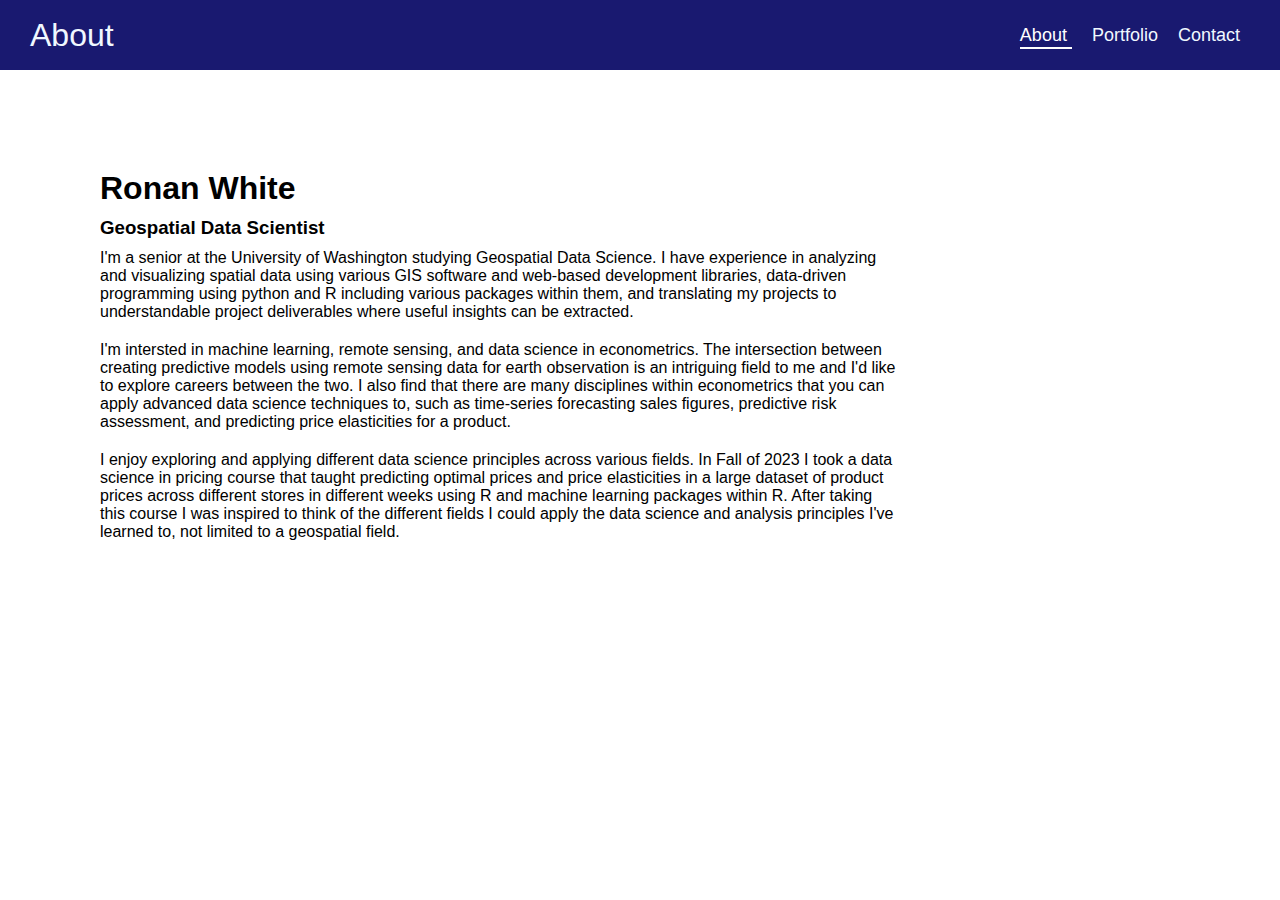
==== index.html @ 73f21b73 "created html pags for each navbar link, css and javascript files for personal website" ====
<!DOCTYPE html>
<html lang="en">
<head>
    <meta charset="UTF-8">
    <meta name="viewport" content="width=device-width, initial-scale=1.0">
    <link rel="stylesheet" href="style.css">
    <title>Personal Website</title>
</head>
<body>
    <nav>
        <div class="nav-left">
            <a href="index.html" class="name">About</a>
        </div>
        <div class="nav-right">
            <ul class="nav-links">
                <li><a class="active" href="index.html">About</a></li>
                <li><a href="portfolio.html">Portfolio</a></li>
                <li><a href="contacts.html">Contact</a></li>
            </ul>

            <div class="hamburger-menu">
                <div></div>
                <div></div>
                <div></div>
            </div>
        </div>
    </nav>

    <main>
        <div class="textMain">
            <div class="text-block">
                <h1>Ronan White</h1>
                <h3>Geospatial Data Scientist</h3>
                <p>
                    I'm a senior at the University of Washington studying Geospatial Data Science. I have experience in analyzing
                    and visualizing spatial data using various GIS software and web-based development libraries, data-driven programming
                    using python and R including various packages within them, and translating my projects to understandable project
                    deliverables where useful insights can be extracted.
                </p>
                <p>
                    I'm intersted in machine learning, remote sensing, and data science in econometrics. The intersection between creating
                    predictive models using remote sensing data for earth observation is an intriguing field to me and I'd like to explore
                    careers between the two. I also find that there are many disciplines within econometrics that you can apply advanced
                    data science techniques to, such as time-series forecasting sales figures, predictive risk assessment, and predicting
                    price elasticities for a product.
                </p>
                <p>
                    I enjoy exploring and applying different data science principles across various fields. In Fall of 2023 I took
                    a data science in pricing course that taught predicting optimal prices and price elasticities in a large dataset
                    of product prices across different stores in different weeks using R and machine learning packages within R. After
                    taking this course I was inspired to think of the different fields I could apply the data science and analysis
                    principles I've learned to, not limited to a geospatial field.
                </p>
            </div>
        </div>
    </main>
    <script src="script.js"></script>
</body>

</html>
---- style.css ----
* {
    padding: 0;
    margin: 0;
    box-sizing: border-box;
    text-decoration: none;
    list-style: none;
    font-family: sans-serif;
}

/* body { IMAGE CODE
    display: flex; 
    flex-direction: column;
    align-items: center;
} */

.name {
    color:aliceblue;
    font-size: 32px;
}

p {
    margin-bottom: 20px; /* Set the desired margin between paragraphs */
}

h1 {
    margin-bottom: 10px;
}

h3 {
    margin-bottom: 10px;
}

nav {
    height: 70px;
    display: flex;
    align-items: center;
    justify-content: space-between;
    padding: 30px;
    background-color:midnightblue;
    z-index: 2;
    width: 100%;
}

/* .textMain {
    margin: 100px;
    text-align: center;
    display: flex;
    flex-direction: row;
    justify-content: flex-start;
    align-items: left;
    gap: 40px;
    max-width: 800px; 
    overflow-wrap: break-word; Allow words to break and wrap
} */

.textMain {
    margin: 100px;
    text-align: center;
    max-width: 800px; /* Set the maximum width as needed */
}

.text-block {
    text-align: left; /* Align text on the left side */
    word-wrap: break-word; /* Allow words to break and wrap */
    max-width: 100%; /* Ensure text doesn't overflow its container */
}

.nav-links {
    display: flex;
    align-items: flex-end;
}

/* .image-container { IMAGE CODE
    background-image: no-repeat cover center center url(/portrait.jpeg);
    height: 90vh;
    width: 100%;
    display: flex;
    justify-content: center;
    align-items: center;
} */

.nav-links li a {
    color:aliceblue;
    font-size: 18px;
    margin: 5px 10px;
}

.nav-links li a:hover,
.nav-links li a.active {
    color: #ffffff;
    padding: 0 5px 2px 0;
    border-bottom: 2px solid #ffffff;
}

.hamburger-menu {
    margin-left: 20px;
    cursor: pointer;
    display: none;
}

.hamburger-menu div {
    width: 30px;
    height: 2px;
    margin: 6px 0;
    background-color: #fff;
}

@media only screen and (max-width: 768px) {

    nav {
        position: relative;
        padding: 0 20px;
        z-index: 2;
    }

    .imageContainer {
        background-image: no-repeat center center/cover url(/portrait.jpeg);
        height: auto;
        width: 100%;
        z-index: -2;
    }

    .hamburger-menu {
        display: block;
    }

    .nav-links {
        margin: 0;
        position: fixed;
        display: flex;
        flex-direction: column;
        align-items: center;
        justify-content: space-evenly;
        gap: 20px;
        height: auto;
        top: -250%;
        left: 0;
        width: 100%;
        padding: 30px;
        transition: 0.3s;
    }

    .nav-links.active {
        opacity: 0.7;
        top: 70px;
        background-color:midnightblue;
    }

    .nav-links li a {
        display: block;
        text-align: center;
        color:aliceblue;
        font-size: 20px;
        margin: 5px 0;
        padding: 10px 100px;
        transition: 0.2s;
    }

    .textMain {
        font-size: 14px;
    }
}
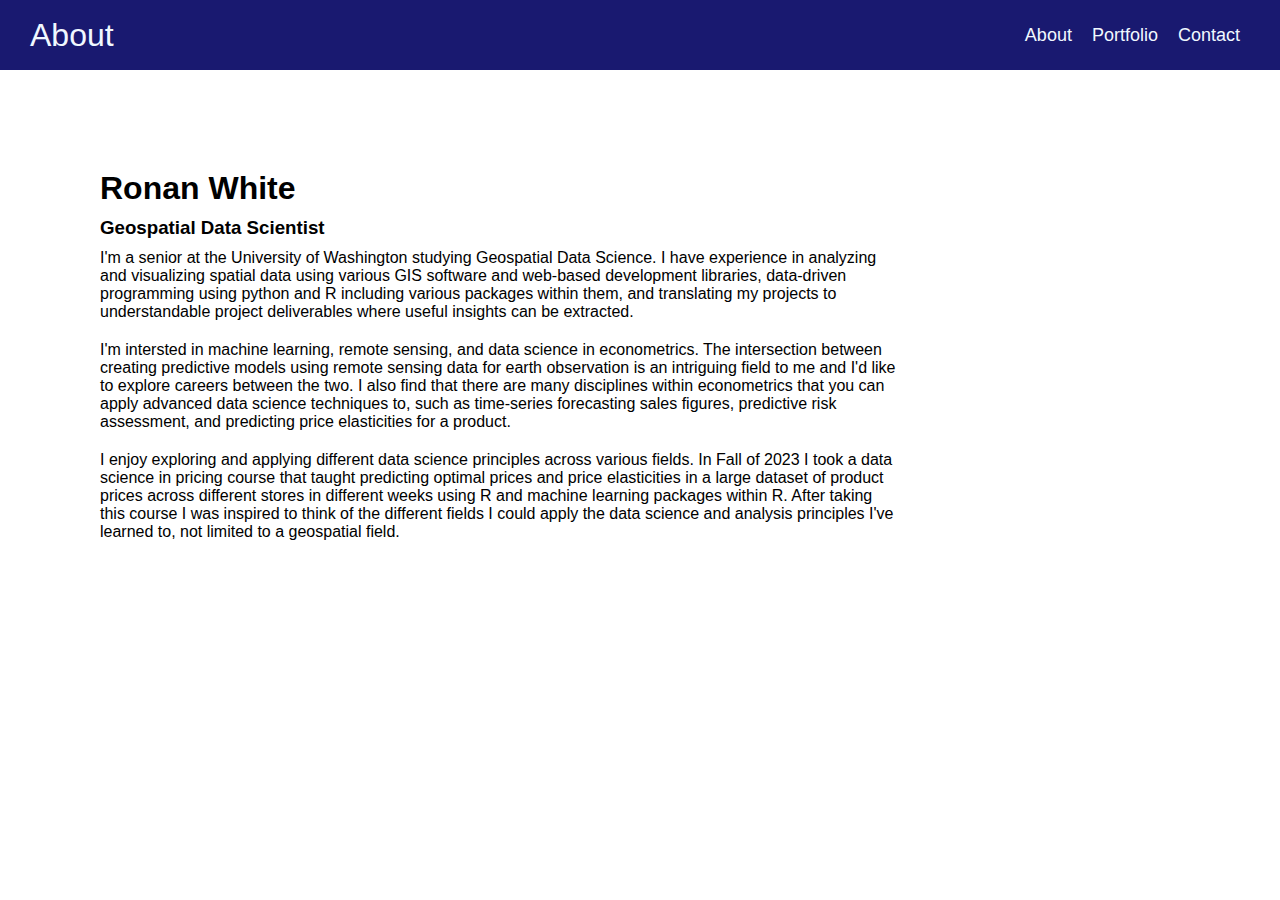
==== commit c6b6e410: "fixed nav bar, clicking on different links takes you to new web page" ====
--- a/index.html
+++ b/index.html
@@ -9,11 +9,11 @@
 <body>
     <nav>
         <div class="nav-left">
-            <a href="index.html" class="name">About</a>
+            <a class="name">About</a>
         </div>
         <div class="nav-right">
             <ul class="nav-links">
-                <li><a class="active" href="index.html">About</a></li>
+                <li><a href="index.html">About</a></li>
                 <li><a href="portfolio.html">Portfolio</a></li>
                 <li><a href="contacts.html">Contact</a></li>
             </ul>
--- a/style.css
+++ b/style.css
@@ -41,18 +41,6 @@
     width: 100%;
 }
 
-/* .textMain {
-    margin: 100px;
-    text-align: center;
-    display: flex;
-    flex-direction: row;
-    justify-content: flex-start;
-    align-items: left;
-    gap: 40px;
-    max-width: 800px; 
-    overflow-wrap: break-word; Allow words to break and wrap
-} */
-
 .textMain {
     margin: 100px;
     text-align: center;
@@ -69,15 +57,6 @@
     display: flex;
     align-items: flex-end;
 }
-
-/* .image-container { IMAGE CODE
-    background-image: no-repeat cover center center url(/portrait.jpeg);
-    height: 90vh;
-    width: 100%;
-    display: flex;
-    justify-content: center;
-    align-items: center;
-} */
 
 .nav-links li a {
     color:aliceblue;
